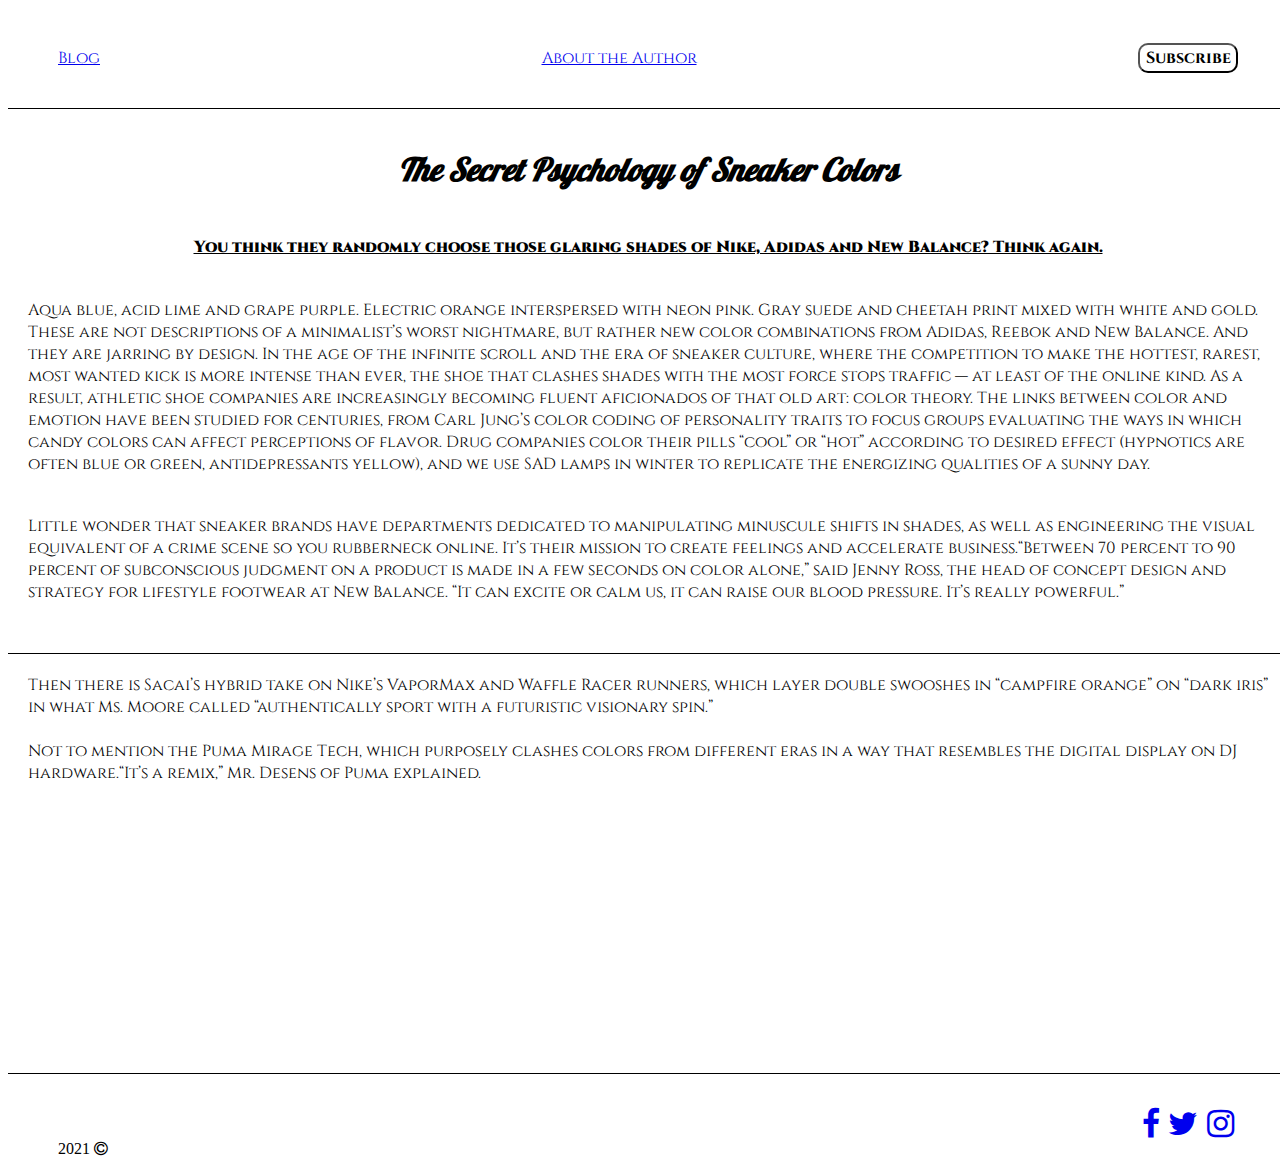
==== index.html @ 4f9c3d4e "card buttons and colors added" ====
<!DOCTYPE html>
<html lang="en">
<head>
    <meta charset="UTF-8">
    <meta http-equiv="X-UA-Compatible" content="IE=edge">
    <meta name="viewport" content="width=device-width, initial-scale=1.0">
    <link rel="stylesheet" href="../css/style.css">
    <link rel="stylesheet" href="https://cdnjs.cloudflare.com/ajax/libs/font-awesome/4.7.0/css/font-awesome.min.css">
    <link rel="preconnect" href="https://fonts.gstatic.com">
    <link href="https://fonts.googleapis.com/css2?family=Cinzel&family=Pattaya&family=Roboto:wght@100&display=swap" rel="stylesheet">
    <title>Document</title>
</head>
<body>
    <div class="container">
        <header class="header">
            <a href="./blog.html" class="blog">Blog</a>
            <a href="./about.html" class="about">About the Author</a>
            <img class="nytimes" src="../images/nytimes.png">
            <button class="btn">Subscribe</button>
        </header>
        <section class="blog-post">
                <h1 class="title">The Secret Psychology of Sneaker Colors</h1>
                <h4 class="second-title"><b><u>You think they randomly choose those glaring shades of Nike, Adidas and New Balance? Think again.</u></b></h4>
                <p class="paragraph">Aqua blue, acid lime and grape purple. Electric orange interspersed with neon pink. Gray suede and cheetah print mixed with white and gold. These are not descriptions of a minimalist’s worst nightmare, but rather new color combinations from Adidas, Reebok and New Balance. And they are jarring by design. In the age of the infinite scroll and the era of sneaker culture, where the competition to make the hottest, rarest, most wanted kick is more intense than ever, the shoe that clashes shades with the most force stops traffic — at least of the online kind. As a result, athletic shoe companies are increasingly becoming fluent aficionados of that old art: color theory. The links between color and emotion have been studied for centuries, from Carl Jung’s color coding of personality traits to focus groups evaluating the ways in which candy colors can affect perceptions of flavor. Drug companies color their pills “cool” or “hot” according to desired effect (hypnotics are often blue or green, antidepressants yellow), and we use SAD lamps in winter to replicate the energizing qualities of a sunny day.</p>
                <p class="paragraph">Little wonder that sneaker brands have departments dedicated to manipulating minuscule shifts in shades, as well as engineering the visual equivalent of a crime scene so you rubberneck online. It’s their mission to create feelings and accelerate business.“Between 70 percent to 90 percent of subconscious judgment on a product is made in a few seconds on color alone,” said Jenny Ross, the head of concept design and strategy for lifestyle footwear at New Balance. “It can excite or calm us, it can raise our blood pressure. It’s really powerful.”</p>
        </section>
        <article class="blog-article">
            <blockquote cite="https://www.nytimes.com/" class="paragraph">Then there is Sacai’s hybrid take on Nike’s VaporMax and Waffle Racer runners, which layer double swooshes in “campfire orange” on “dark iris” in what Ms. Moore called “authentically sport with a futuristic visionary spin.” <br><br> Not to mention the Puma Mirage Tech, which purposely clashes colors from different eras in a way that resembles the digital display on DJ hardware.“It’s a remix,” Mr. Desens of Puma explained.</blockquote>
        </article>
        <footer class="footer">
            <p>2021 <i class="fa fa-copyright" aria-hidden="true"></i></p>
            <div class="social">
                <a href="https://www.nytimes.com"><i class="fa fa-facebook fa-2x"></i></a>
                <a href="https://www.nytimes.com"><i class="fa fa-twitter fa-2x"></i></a>
                <a href="https://www.nytimes.com"><i class="fa fa-instagram fa-2x"></i></a>
            </div>
        </footer>
    </div>
</body>
</html>
---- css/style.css ----
.container {
    display: grid;
    grid-template-columns: repeat(3, 400px);
    grid-template-rows: 15vh 70vh 15vh;
    grid-template-areas: 
    "hd hd hd hd hd hd hd hd"
    "bl bl bl bl ar ar ar ar"
    "ft ft ft ft ft ft ft ft";
}

.header {
    grid-area: hd;
    display: flex;
    justify-content: space-between;
    align-items: center;
    padding: 50px;
    border-bottom: 1px solid black;
}

.btn {
    font-family: 'Cinzel', serif;
    font-size: 16px;
    font-weight: 700;
    background: none;
    height: 50px;
    width: 200px;
    border-radius: 10px;
}

.blog-post {
    grid-area: bl;
    display: flex;
    flex-direction: column;
    align-items: center;
}

.title {
    font-family: 'Pattaya', sans-serif;
    font-style: italic;
}

.second-title {
    font-family: 'Cinzel', serif;
}

.paragraph {
    font-family: 'Cinzel', serif;
    font-size: 16px;
    margin: 20px;
}

.blog-article {
    grid-area: ar;
    margin-top: 30px;
}

.blog {
    font-family: 'Cinzel', serif;
}

.about {
    font-family: 'Cinzel', serif;
}

.footer {
    grid-area: ft;
    display: flex;
    justify-content: space-between;
    padding: 50px;
    border-top: 1px solid black;
}

.social {
    width: 200px;
    display: flex;
    justify-content: space-around;
    align-items: center;
}

@media (max-width: 600px) {
    .container {
        display: grid;
        grid-template-columns: 100vw;
        grid-template-rows: 10vh 1fr 50vh 10vh;
        grid-template-areas: 
        "hd"
        "bl"
        "ar"
        "ft";
    }

    .nytimes {
        display: none;
    }

    .header {
        grid-area: hd;
        display: flex;
        justify-content: space-between;
        align-items: center;
        padding: 50px;
        border-bottom: 1px solid black;
    }

    .btn {
        font-family: 'Cinzel', serif;
        font-size: 16px;
        font-weight: 700;
        background: none;
        height: 30px;
        width: 100px;
        border-radius: 10px;
    }
    
    .blog-post {
        grid-area: bl;
        margin-top: 30px;
        width: fit-content;
    }

    .blog-article {
        grid-area: ar;
        border-top: 1px solid black;
    }

    .footer {
        grid-area: ft;
        display: flex;
        justify-content: space-between;
        padding: 50px;
        border-top: 1px solid black;
    }

    .social {
        width: 100px;
        display: flex;
        justify-content: space-around;
        align-items: center;
    }
  }



  @media (min-width: 600px) and (max-width: 1300px) {
    .container {
        display: grid;
        grid-template-columns: 100vw;
        grid-template-rows: 10vh 1fr 50vh 10vh;
        grid-template-areas: 
        "hd"
        "bl"
        "ar"
        "ft";
    }

    .nytimes {
        display: none;
    }

    .header {
        grid-area: hd;
        display: flex;
        justify-content: space-between;
        align-items: center;
        padding: 50px;
        border-bottom: 1px solid black;
    }

    .btn {
        font-family: 'Cinzel', serif;
        font-size: 16px;
        font-weight: 700;
        background: none;
        height: 30px;
        width: 100px;
        border-radius: 10px;
    }
    
    .blog-post {
        grid-area: bl;
        margin-top: 30px;
        width: fit-content;
    }

    .blog-article {
        grid-area: ar;
        border-top: 1px solid black;
    }

    .footer {
        grid-area: ft;
        display: flex;
        justify-content: space-between;
        padding: 50px;
        border-top: 1px solid black;
    }

    .social {
        width: 100px;
        display: flex;
        justify-content: space-around;
        align-items: center;
    }
  }
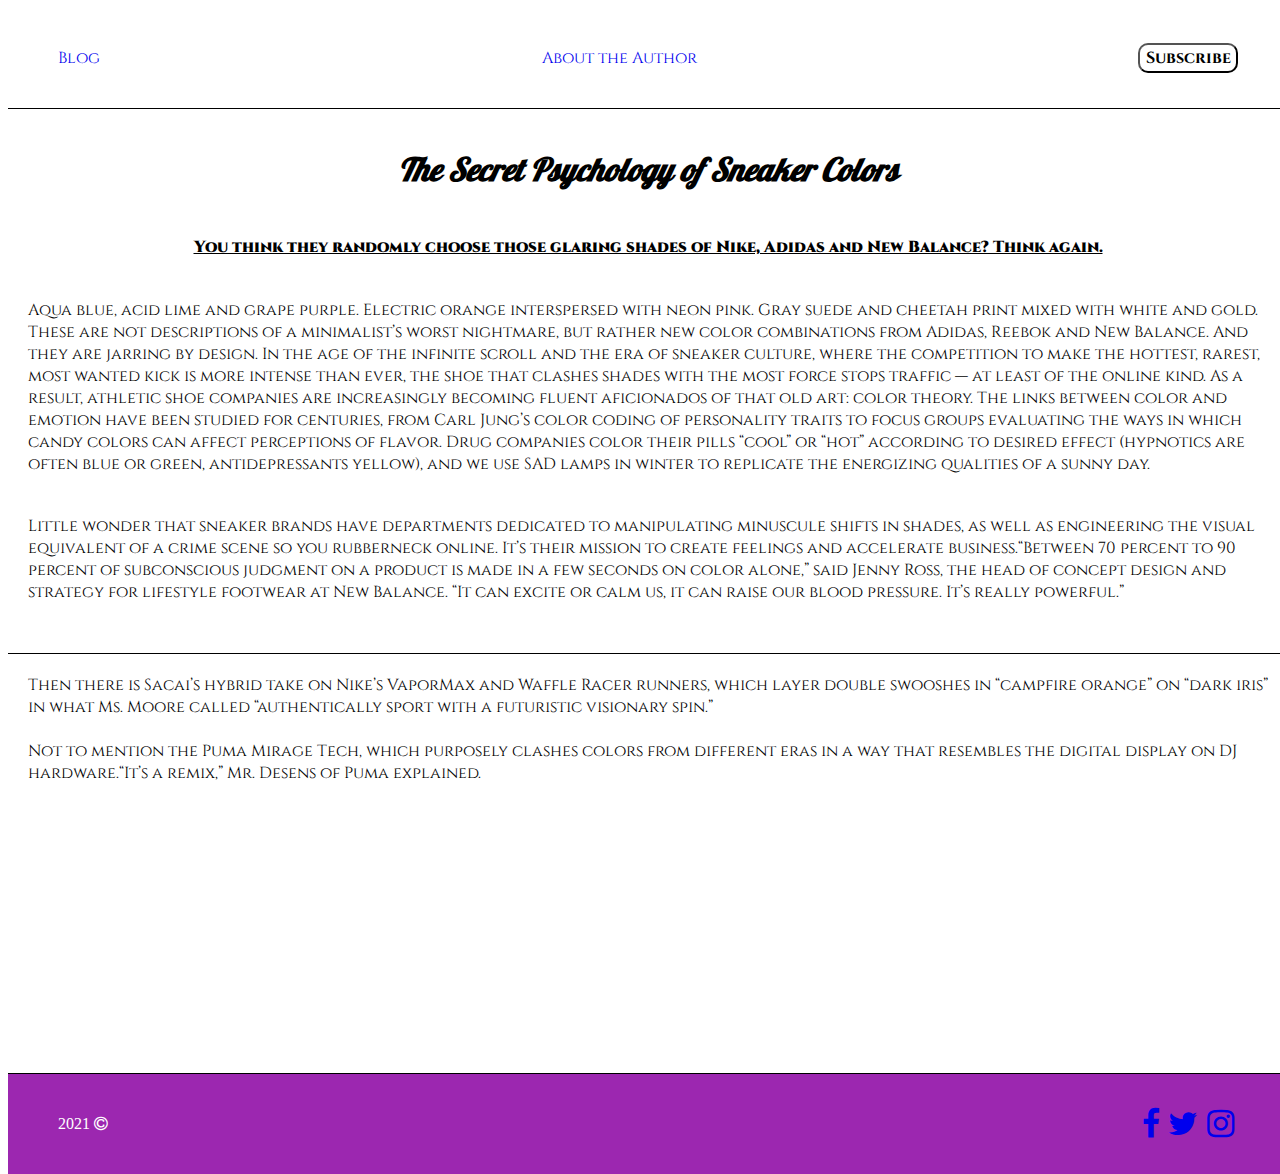
==== commit f5a663f3: "file path changed & italic text added" ====
--- a/index.html
+++ b/index.html
@@ -4,7 +4,7 @@
     <meta charset="UTF-8">
     <meta http-equiv="X-UA-Compatible" content="IE=edge">
     <meta name="viewport" content="width=device-width, initial-scale=1.0">
-    <link rel="stylesheet" href="../css/style.css">
+    <link rel="stylesheet" href="./css/style.css">
     <link rel="stylesheet" href="https://cdnjs.cloudflare.com/ajax/libs/font-awesome/4.7.0/css/font-awesome.min.css">
     <link rel="preconnect" href="https://fonts.gstatic.com">
     <link href="https://fonts.googleapis.com/css2?family=Cinzel&family=Pattaya&family=Roboto:wght@100&display=swap" rel="stylesheet">
@@ -13,13 +13,13 @@
 <body>
     <div class="container">
         <header class="header">
-            <a href="./blog.html" class="blog">Blog</a>
-            <a href="./about.html" class="about">About the Author</a>
-            <img class="nytimes" src="../images/nytimes.png">
+            <a href="./html/blog.html" class="blog">Blog</a>
+            <a href="./html/about.html" class="about">About the Author</a>
+            <img class="nytimes" src="./images/nytimes.png">
             <button class="btn">Subscribe</button>
         </header>
         <section class="blog-post">
-                <h1 class="title">The Secret Psychology of Sneaker Colors</h1>
+                <h1 class="title"><i>The Secret Psychology of Sneaker Colors</i></h1>
                 <h4 class="second-title"><b><u>You think they randomly choose those glaring shades of Nike, Adidas and New Balance? Think again.</u></b></h4>
                 <p class="paragraph">Aqua blue, acid lime and grape purple. Electric orange interspersed with neon pink. Gray suede and cheetah print mixed with white and gold. These are not descriptions of a minimalist’s worst nightmare, but rather new color combinations from Adidas, Reebok and New Balance. And they are jarring by design. In the age of the infinite scroll and the era of sneaker culture, where the competition to make the hottest, rarest, most wanted kick is more intense than ever, the shoe that clashes shades with the most force stops traffic — at least of the online kind. As a result, athletic shoe companies are increasingly becoming fluent aficionados of that old art: color theory. The links between color and emotion have been studied for centuries, from Carl Jung’s color coding of personality traits to focus groups evaluating the ways in which candy colors can affect perceptions of flavor. Drug companies color their pills “cool” or “hot” according to desired effect (hypnotics are often blue or green, antidepressants yellow), and we use SAD lamps in winter to replicate the energizing qualities of a sunny day.</p>
                 <p class="paragraph">Little wonder that sneaker brands have departments dedicated to manipulating minuscule shifts in shades, as well as engineering the visual equivalent of a crime scene so you rubberneck online. It’s their mission to create feelings and accelerate business.“Between 70 percent to 90 percent of subconscious judgment on a product is made in a few seconds on color alone,” said Jenny Ross, the head of concept design and strategy for lifestyle footwear at New Balance. “It can excite or calm us, it can raise our blood pressure. It’s really powerful.”</p>
--- a/css/style.css
+++ b/css/style.css
@@ -36,7 +36,6 @@
 
 .title {
     font-family: 'Pattaya', sans-serif;
-    font-style: italic;
 }
 
 .second-title {
@@ -56,18 +55,23 @@
 
 .blog {
     font-family: 'Cinzel', serif;
+    text-decoration: none;
 }
 
 .about {
     font-family: 'Cinzel', serif;
+    text-decoration: none;
 }
 
 .footer {
     grid-area: ft;
     display: flex;
     justify-content: space-between;
+    align-items: center;
     padding: 50px;
     border-top: 1px solid black;
+    background-color: #9C27B0;
+    color: white;
 }
 
 .social {
@@ -129,6 +133,9 @@
         justify-content: space-between;
         padding: 50px;
         border-top: 1px solid black;
+        align-items: center;
+        background-color: #9C27B0;
+        color: white;
     }
 
     .social {
@@ -193,6 +200,9 @@
         justify-content: space-between;
         padding: 50px;
         border-top: 1px solid black;
+        align-items: center;
+        background-color: #9C27B0;
+        color: white;
     }
 
     .social {
